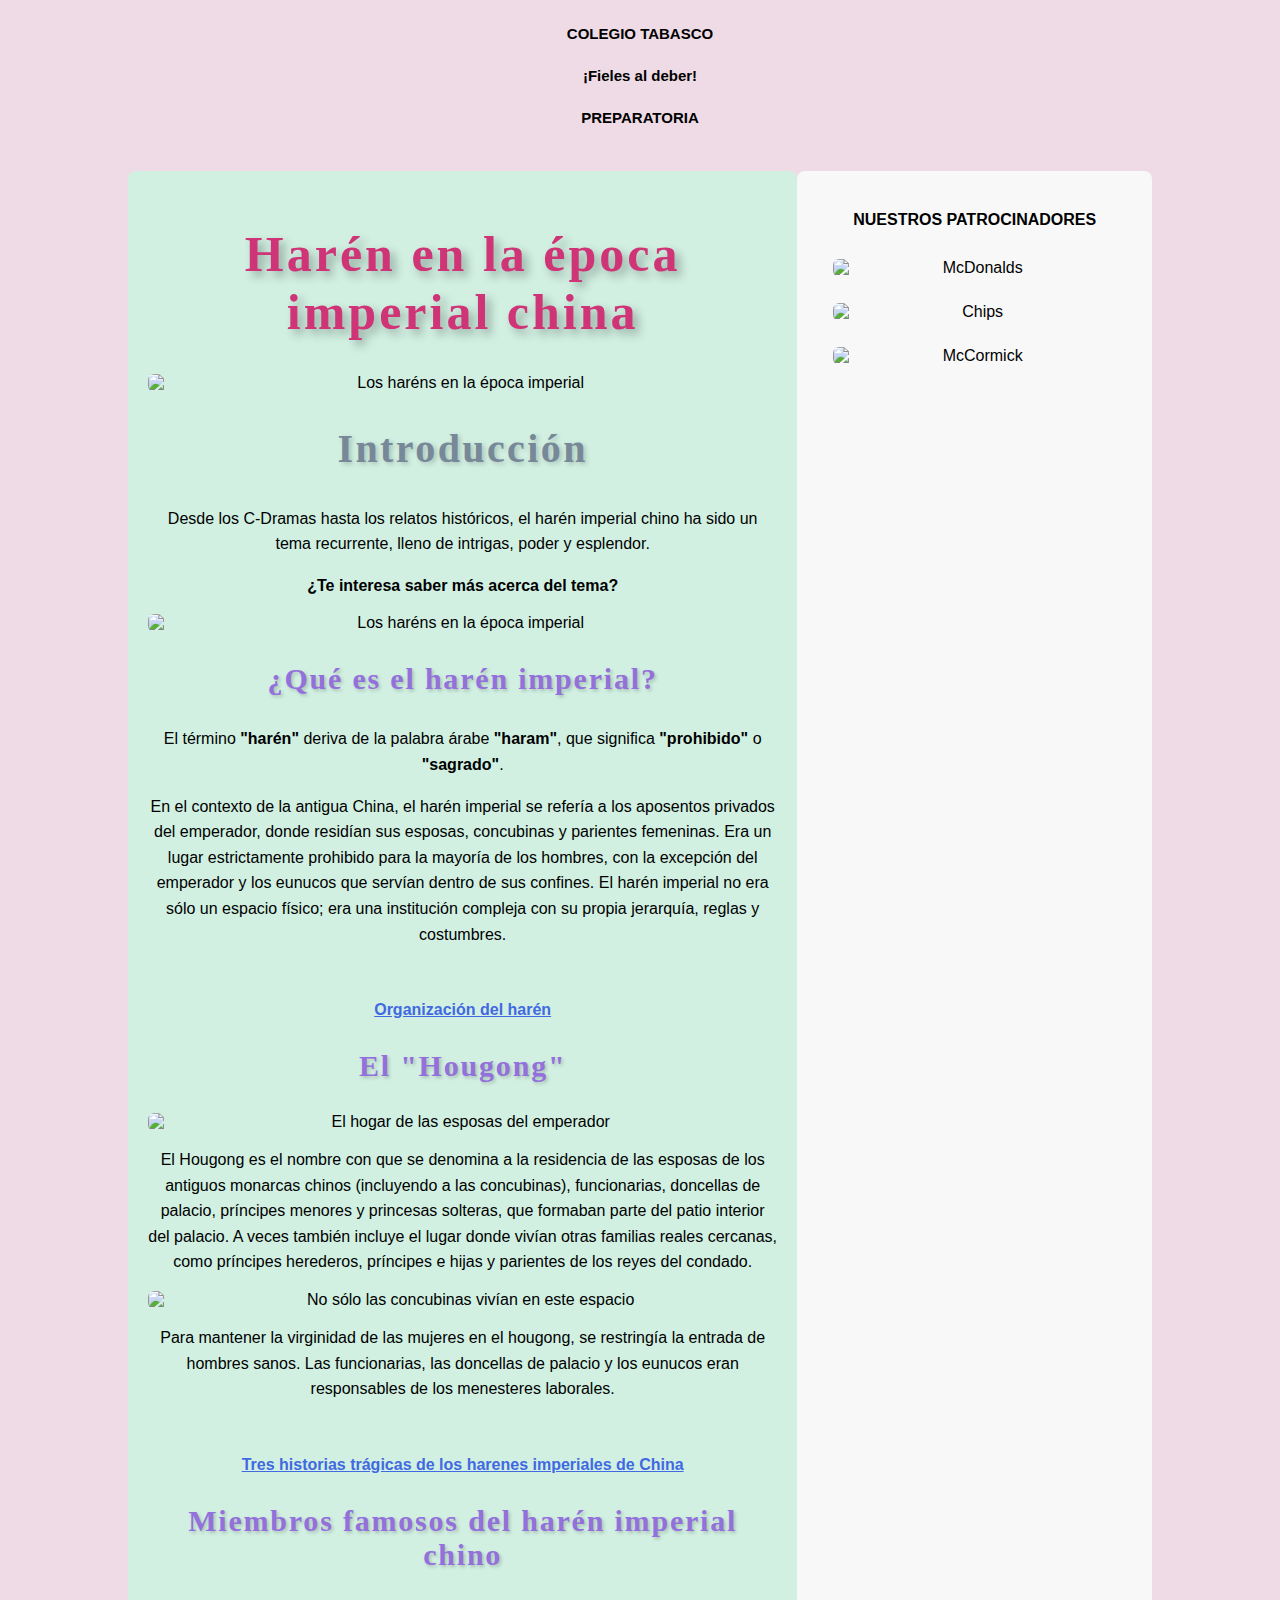
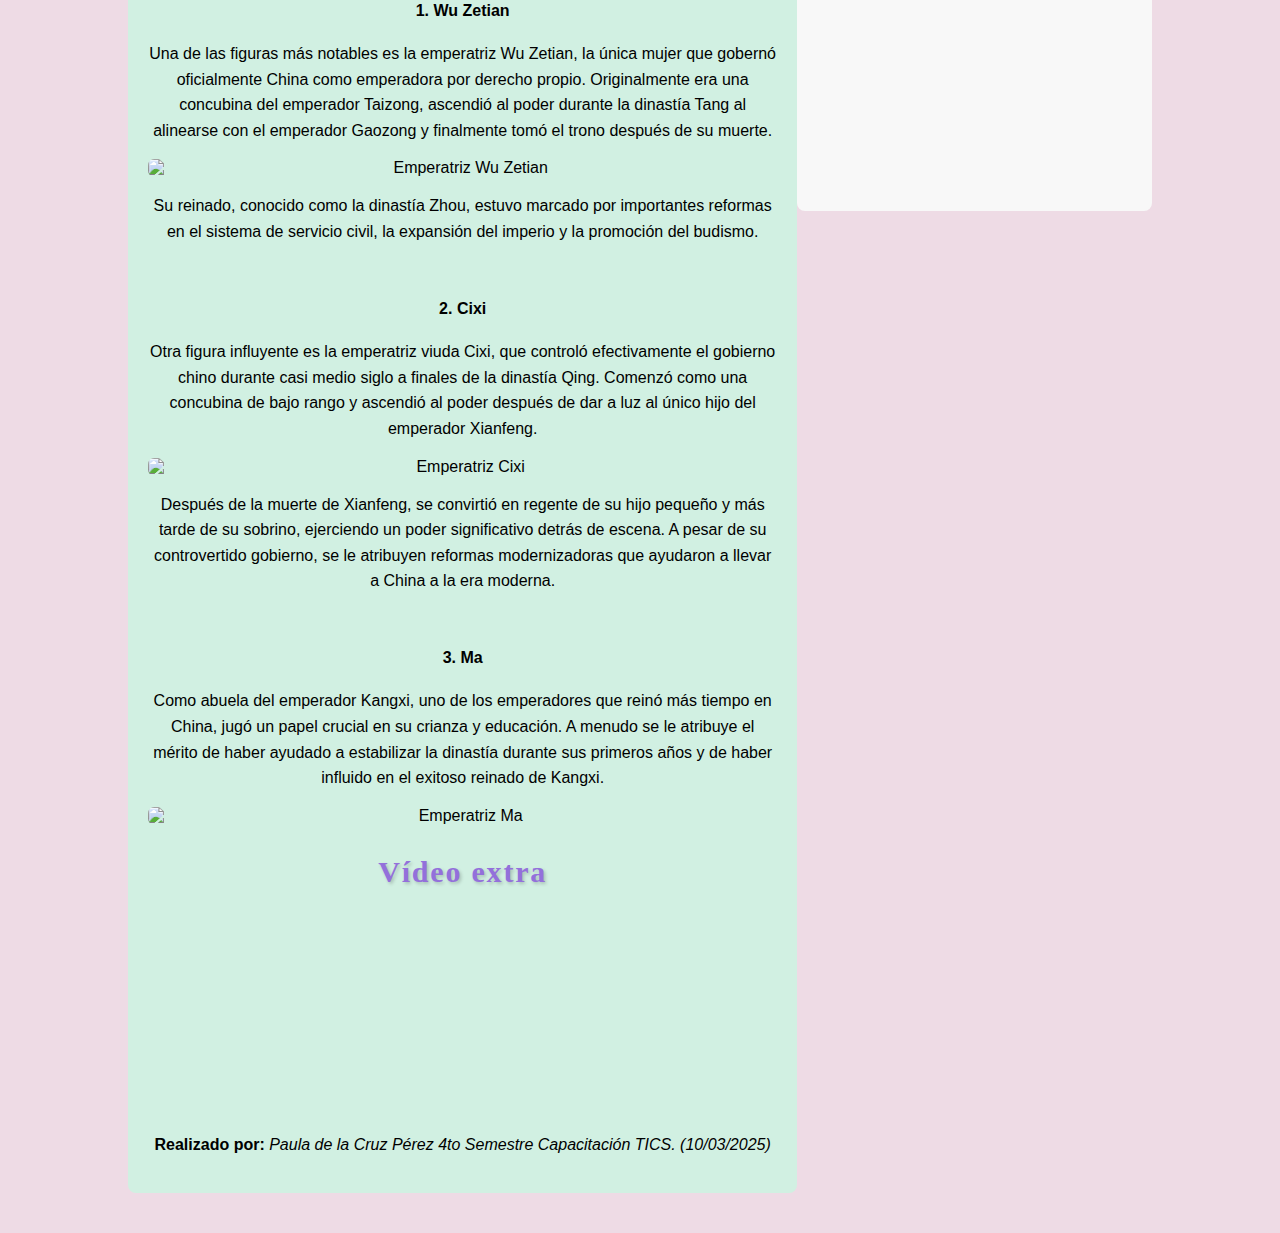
==== p1.html @ 60cf9e79 "Add files via upload" ====
<!DOCTYPE html>
<html lang="es">
<head>
    <meta charset="UTF-8">
    <meta name="viewport" content="width=device-width, initial-scale=1.0">
    <link rel="stylesheet" href="estilos.css">
    <title>Harén en la época imperial china</title>
</head>
<body>
    <center>
        <h5>COLEGIO TABASCO</h5>
        <h5>¡Fieles al deber!</h5>
        <h5>PREPARATORIA</h5>
    </center>
    <div class="main-container">
        <div class="content">
            <h1>Harén en la época imperial china</h1>
            <center>
                <img src="Recursos/images/ft3.jpg" alt="Los haréns en la época imperial" style="max-width: 100%; height: auto;">
            </center>
            <h2>Introducción</h2>
            <p>Desde los C-Dramas hasta los relatos históricos, el harén imperial chino ha sido un tema recurrente, lleno de intrigas, poder y esplendor.</p>
            <p><b>¿Te interesa saber más acerca del tema?</b></p>
            <center>
                <img src="Recursos/images/intro.jpg" alt="Los haréns en la época imperial" style="max-width: 100%; height: auto;">
            </center>
            <h3>¿Qué es el harén imperial?</h3>
            <p>El término <b>"harén"</b> deriva de la palabra árabe <b>"haram"</b>, que significa <b>"prohibido"</b> o <b>"sagrado"</b>.</p>
            <p>En el contexto de la antigua China, el harén imperial se refería a los aposentos privados del emperador, donde residían sus esposas, concubinas y parientes femeninas. Era un lugar estrictamente prohibido para la mayoría de los hombres, con la excepción del emperador y los eunucos que servían dentro de sus confines. El harén imperial no era sólo un espacio físico; era una institución compleja con su propia jerarquía, reglas y costumbres.</p><br>
            <a href="pagina1.html" target="_blank"><u>Organización del harén</u></a>
            <h3>El "Hougong"</h3>
            <center>
                <img src="Recursos/images/ft4.jpg" alt="El hogar de las esposas del emperador" style="max-width: 100%; height: auto;">
            </center>
            <p>El Hougong es el nombre con que se denomina a la residencia de las esposas de los antiguos monarcas chinos (incluyendo a las concubinas), funcionarias, doncellas de palacio, príncipes menores y princesas solteras, que formaban parte del patio interior del palacio. A veces también incluye el lugar donde vivían otras familias reales cercanas, como príncipes herederos, príncipes e hijas y parientes de los reyes del condado.</p>
            <center>
                <img src="Recursos/images/ft2.jpg" alt="No sólo las concubinas vivían en este espacio" style="max-width: 100%; height: auto;">
            </center>
            <p>Para mantener la virginidad de las mujeres en el hougong, se restringía la entrada de hombres sanos. Las funcionarias, las doncellas de palacio y los eunucos eran responsables de los menesteres laborales.</p><br>
            <a href="https://www.thecollector.com/tragic-tales-imperial-china-harems/" target="_blank"><u>Tres historias trágicas de los harenes imperiales de China</u></a>
            <h3>Miembros famosos del harén imperial chino</h3>
            <h4>1. Wu Zetian</h4>
            <p>Una de las figuras más notables es la emperatriz Wu Zetian, la única mujer que gobernó oficialmente China como emperadora por derecho propio. Originalmente era una concubina del emperador Taizong, ascendió al poder durante la dinastía Tang al alinearse con el emperador Gaozong y finalmente tomó el trono después de su muerte.</p>
            <center>
                <img src="Recursos/images/ft7.jpg" alt="Emperatriz Wu Zetian" style="max-width: 100%; height: auto;">
            </center>
            <p>Su reinado, conocido como la dinastía Zhou, estuvo marcado por importantes reformas en el sistema de servicio civil, la expansión del imperio y la promoción del budismo.</p><br>
            <h4>2. Cixi</h4>
            <p>Otra figura influyente es la emperatriz viuda Cixi, que controló efectivamente el gobierno chino durante casi medio siglo a finales de la dinastía Qing. Comenzó como una concubina de bajo rango y ascendió al poder después de dar a luz al único hijo del emperador Xianfeng.</p>
            <center>
                <img src="Recursos/images/ft8.jpg" alt="Emperatriz Cixi" style="max-width: 100%; height: auto;">
            </center>
            <p>Después de la muerte de Xianfeng, se convirtió en regente de su hijo pequeño y más tarde de su sobrino, ejerciendo un poder significativo detrás de escena. A pesar de su controvertido gobierno, se le atribuyen reformas modernizadoras que ayudaron a llevar a China a la era moderna.</p><br>
            <h4>3. Ma</h4>
            <p>Como abuela del emperador Kangxi, uno de los emperadores que reinó más tiempo en China, jugó un papel crucial en su crianza y educación. A menudo se le atribuye el mérito de haber ayudado a estabilizar la dinastía durante sus primeros años y de haber influido en el exitoso reinado de Kangxi.</p>
            <center>
                <img src="Recursos/images/ft9.jpg" alt="Emperatriz Ma" style="max-width: 100%; height: auto;">
            </center>
            <h3>Vídeo extra</h3>
            <div class="video-responsive">
                <iframe width="560" height="315" src="https://www.youtube.com/embed/HosY8SjmaV4?si=fNg9h1ES2xaSTY8A" title="YouTube video player" frameborder="0" allow="accelerometer; autoplay; clipboard-write; encrypted-media; gyroscope; picture-in-picture; web-share" referrerpolicy="strict-origin-when-cross-origin" allowfullscreen></iframe>
            </div>
            <p text-align:center><b>Realizado por:</b><i> Paula de la Cruz Pérez 4to Semestre Capacitación TICS. (10/03/2025)</i></p>
        </div>
        <div class="sidebar">
            <p><b>NUESTROS PATROCINADORES</b></p>
            <img src="Recursos/images/an1.jpg" alt="McDonalds" style="max-width: 100%; height: auto;">
            <img src="Recursos/images/an2.jpg" alt="Chips" style="max-width: 100%; height: auto;">
            <img src="Recursos/images/an3.jpg" alt="McCormick" style="max-width: 100%; height: auto;">
        </div>
    </div>
</body>
</html>
---- estilos.css ----
body {
    background-color: #EEDBE5;
    font-family: Rockwell, sans-serif;
    margin: 0;
    padding: 0;
    text-align: center;
}

.main-container {
    width: 90%;
    margin: 1em auto;
    display: flex;
    flex-wrap: wrap;
}

.content {
    flex: 2;
    padding: 1em;
    background-color: #D1F0E2;
    border-radius: 0.5em;
}

.sidebar {
    flex: 1;
    padding: 1em;
    background-color: #F8F8F8;
    border-radius: 0.5em;
    display: flex;
    flex-direction: column;
    align-items: center;
    max-height: 80em;
    overflow-y: auto;
}

.sidebar img {
    max-width: 100%;
    width: 90%;
    max-height: 30em;
    margin-bottom: 1em;
}

h1 {
    color: #CF3476;
    font-family: 'Rockwell', serif;
    font-size: 3em;
    text-shadow: 0.1em 0.1em 0.2em rgba(0, 0, 0, 0.3);
    letter-spacing: 0.06em;
    text-align: center;
}

h2 {
    color: #778899;
    font-family: 'Rockwell', serif;
    font-size: 2.5em;
    text-shadow: 0.06em 0.06em 0.12em rgba(0, 0, 0, 0.2);
    letter-spacing: 0.06em;
    text-align: center;
}

h3 {
    color: #9370DB;
    font-family: 'Rockwell', serif;
    font-size: 2em;
    text-shadow: 0.06em 0.06em 0.12em rgba(0, 0, 0, 0.2);
    letter-spacing: 0.06em;
    text-align: center;
}

p {
    line-height: 1.6;
}

h5 {
    font-family: Arial, sans-serif;
    font-size: 1em;
}

img {
    max-width: 100%;
    height: auto;
    border-radius: 0.4em;
    margin: 0.5em auto;
    display: block;
}

a {
    color: #4169E1;
    text-decoration: none;
    font-weight: bold;
    display: block;
    text-align: center;
    margin-top: 1em;
}

a:visited {
    color: #800080;
}

.video-responsive {
    position: relative;
    width: 100%;
    height: 0;
    padding-bottom: 56.25%; 
}

.video-responsive iframe {
    position: absolute;
    top: 0;
    left: 0;
    width: 100%;
    height: 100%;
}

@media (min-width: 769px) {
    /* Estilos para PC */
    .main-container {
        width: 80%;
        margin: 20px auto;
        padding: 20px;
    }

    .content {
        padding: 20px;
    }

    .sidebar {
        padding: 20px;
        max-height: 1600px;
    }

    .sidebar img {
        max-height: 500px;
    }

    h1 {
        font-size: 50px;
    }

    h2 {
        font-size: 40px;
    }

    h3 {
        font-size: 30px;
    }

    h5 {
        font-size: 15px;
    }

    img {
        margin: 10px auto;
    }

    a {
        margin-top: 20px;
    }

    .video-responsive {
        padding-bottom: 31.25%;
    }
}

@media (max-width: 768px) {
    .main-container {
        flex-direction: column;
    }

    .sidebar {
        max-height: none;
    }

    .content,
    .sidebar {
        flex: 1;
        padding: 0.5em;
    }

    h1 {
        font-size: 2em;
    }

    h2 {
        font-size: 1.8em;
    }

    h3 {
        font-size: 1.5em;
    }

    .sidebar img {
        max-height: 20em;
    }
}
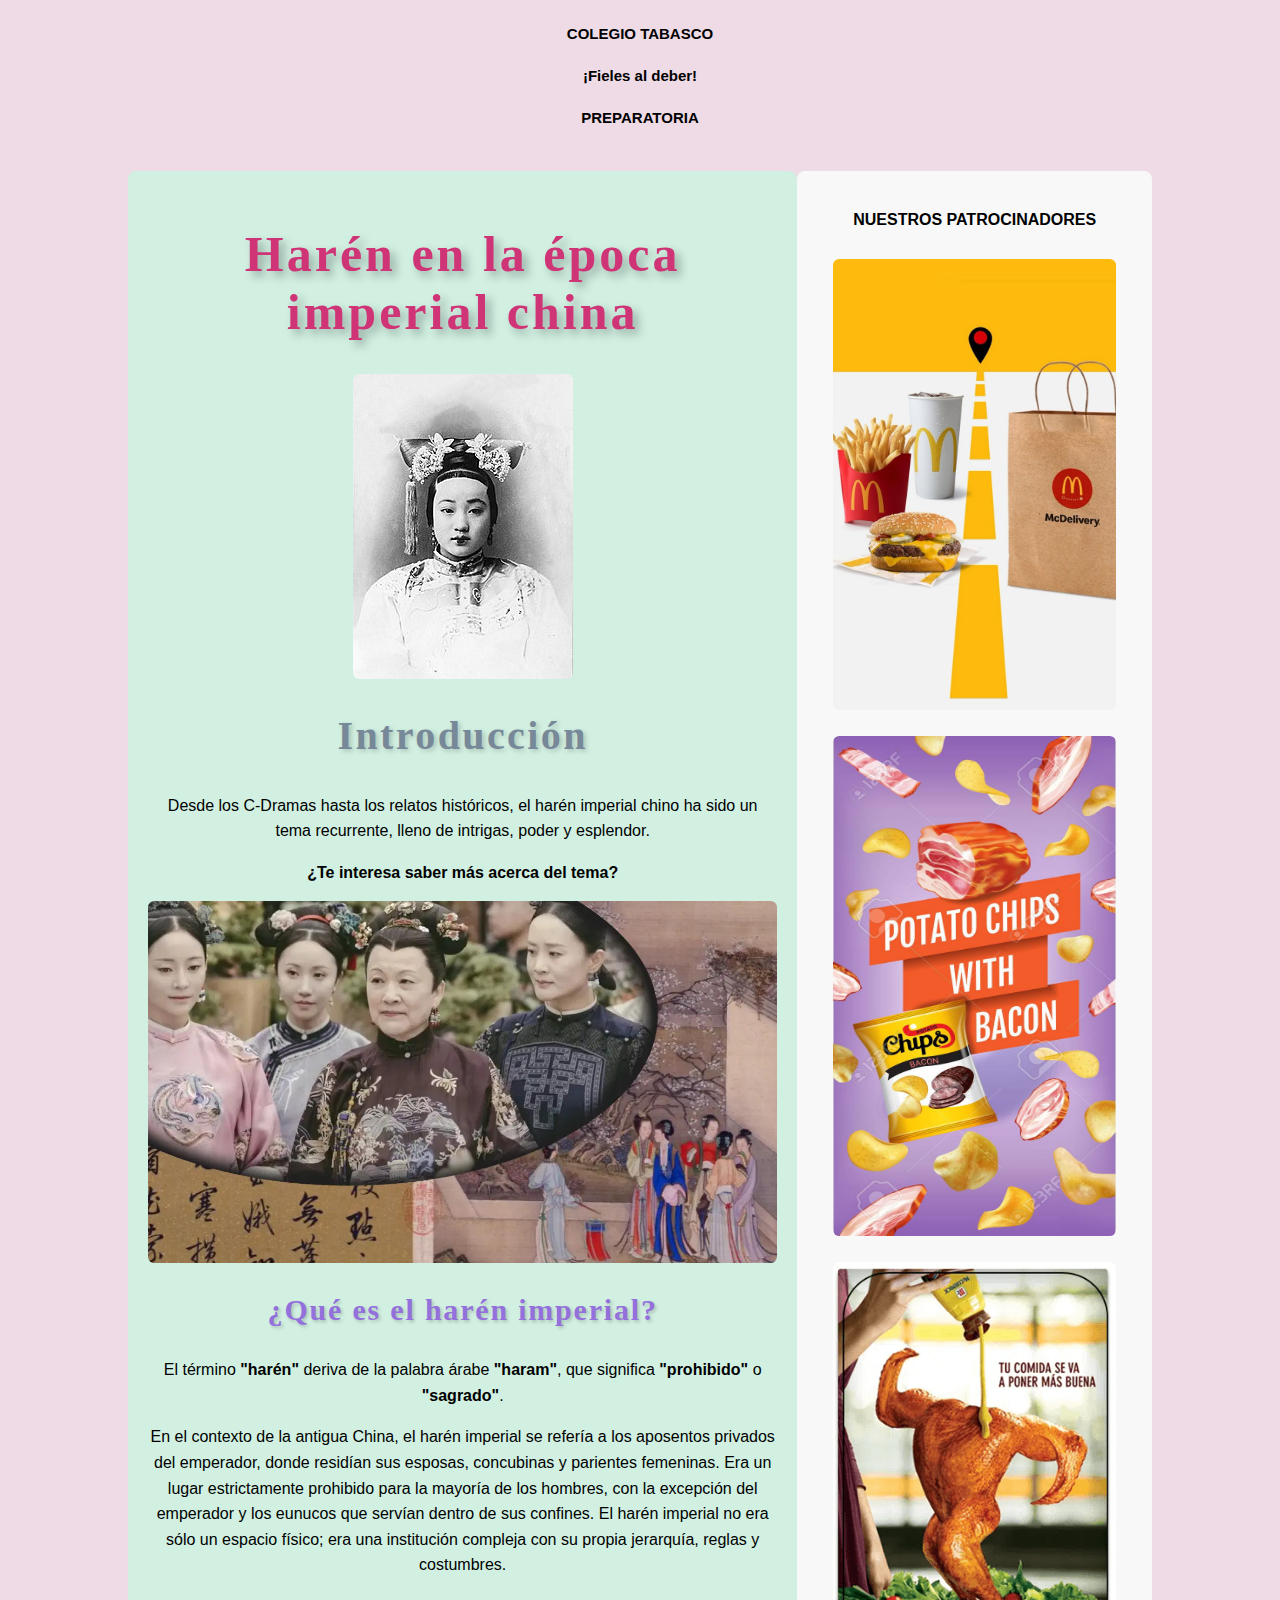
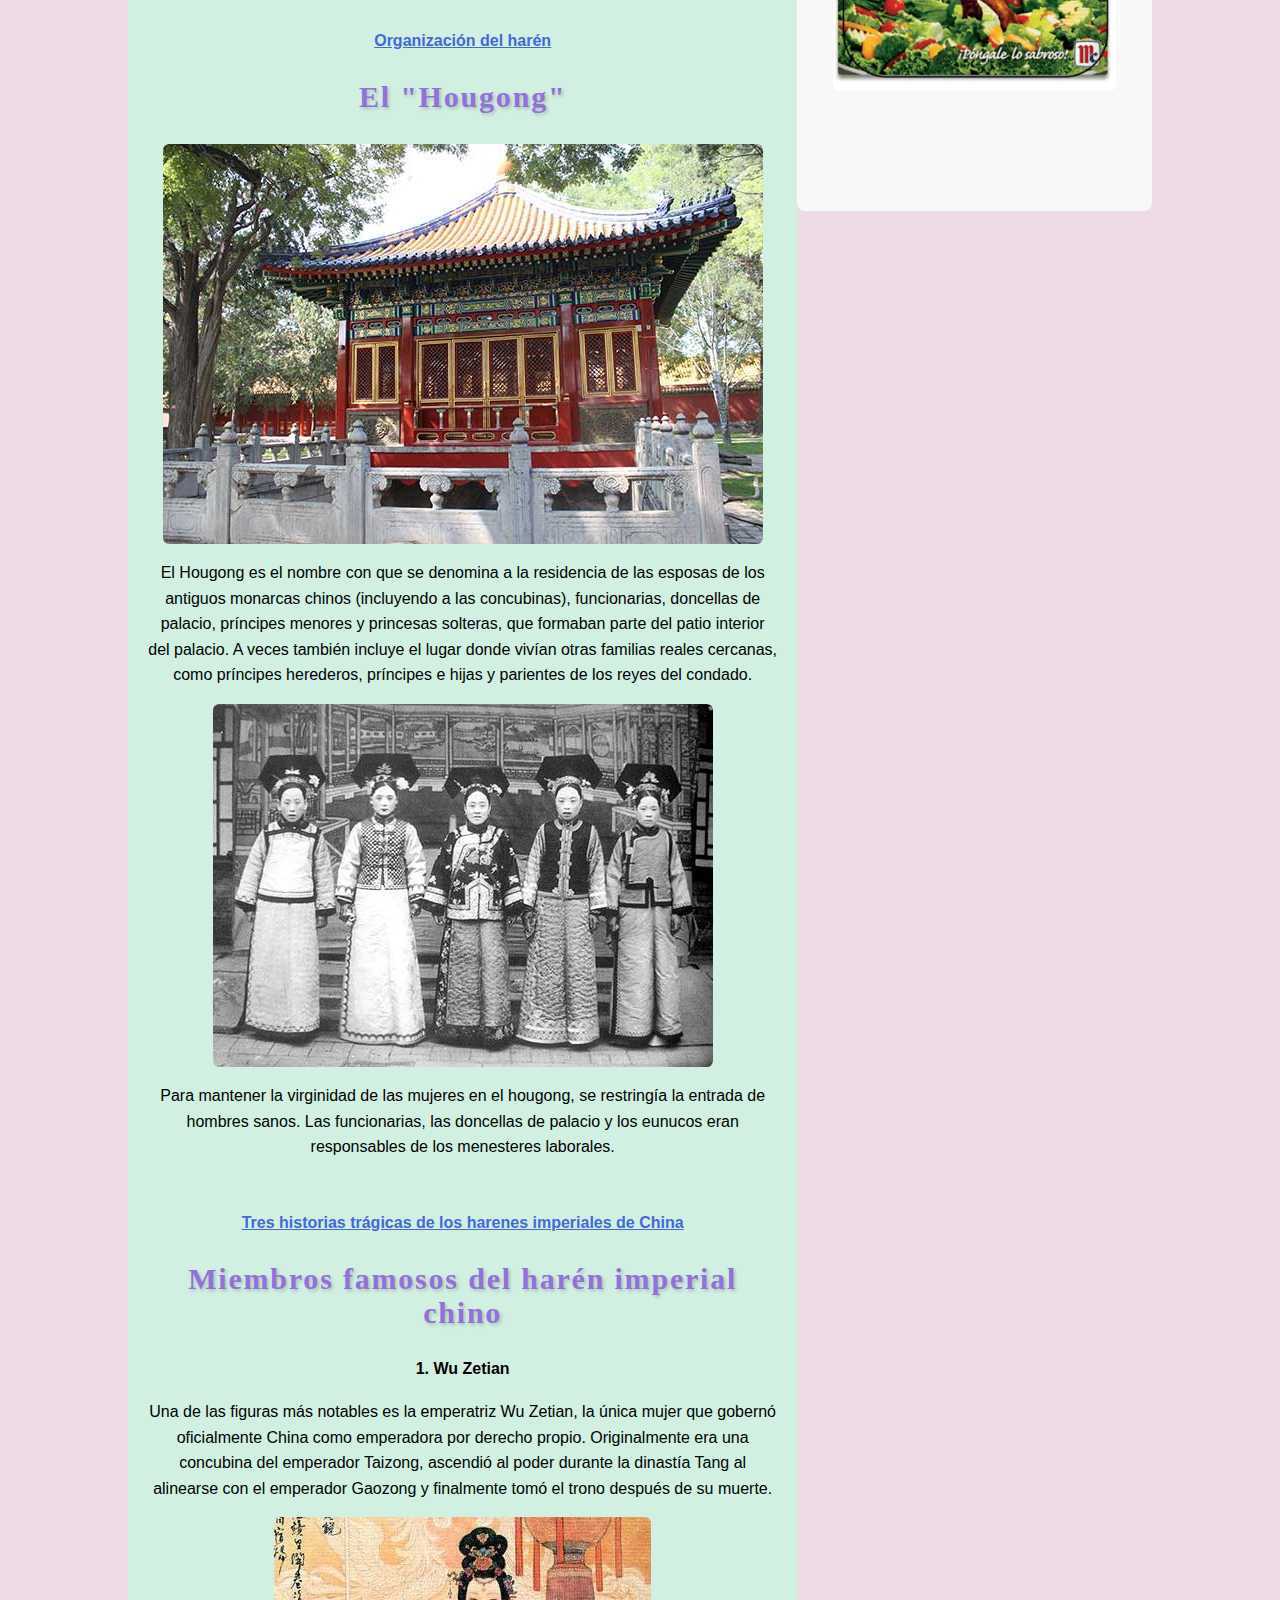
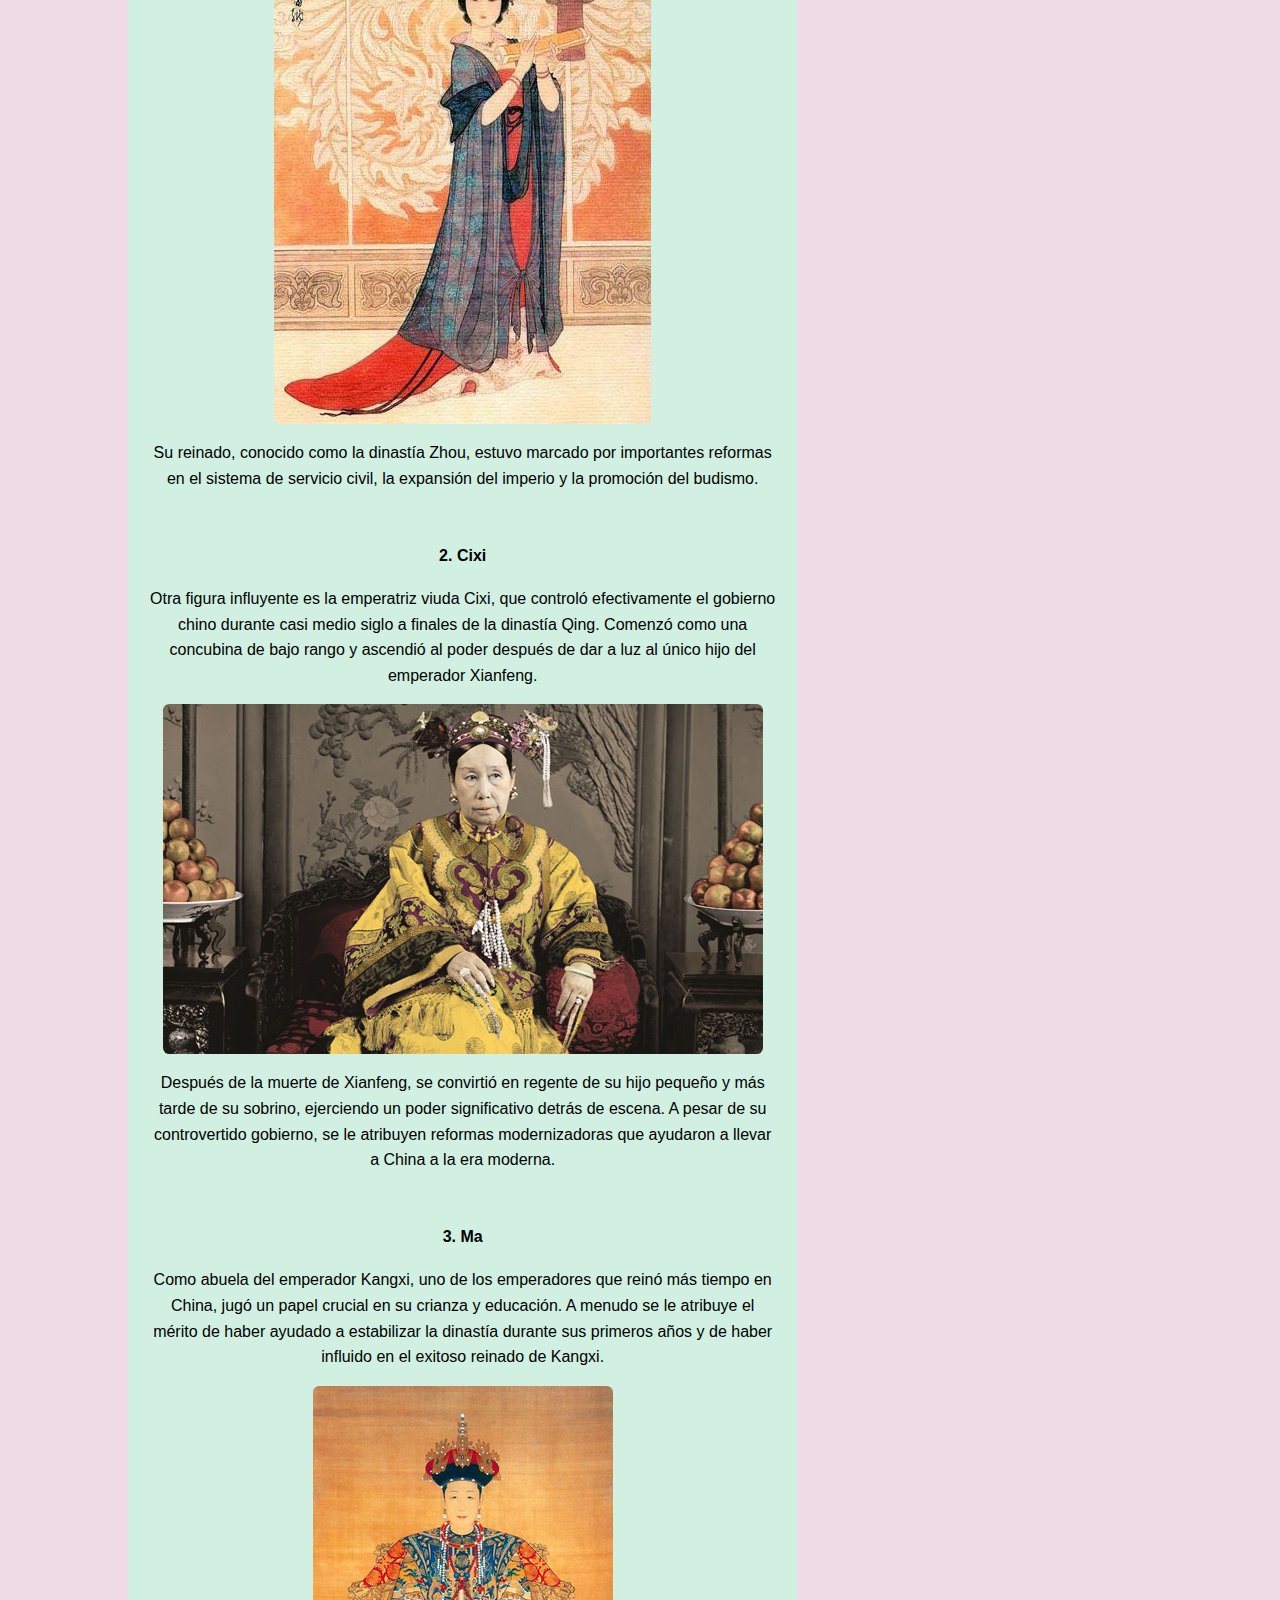
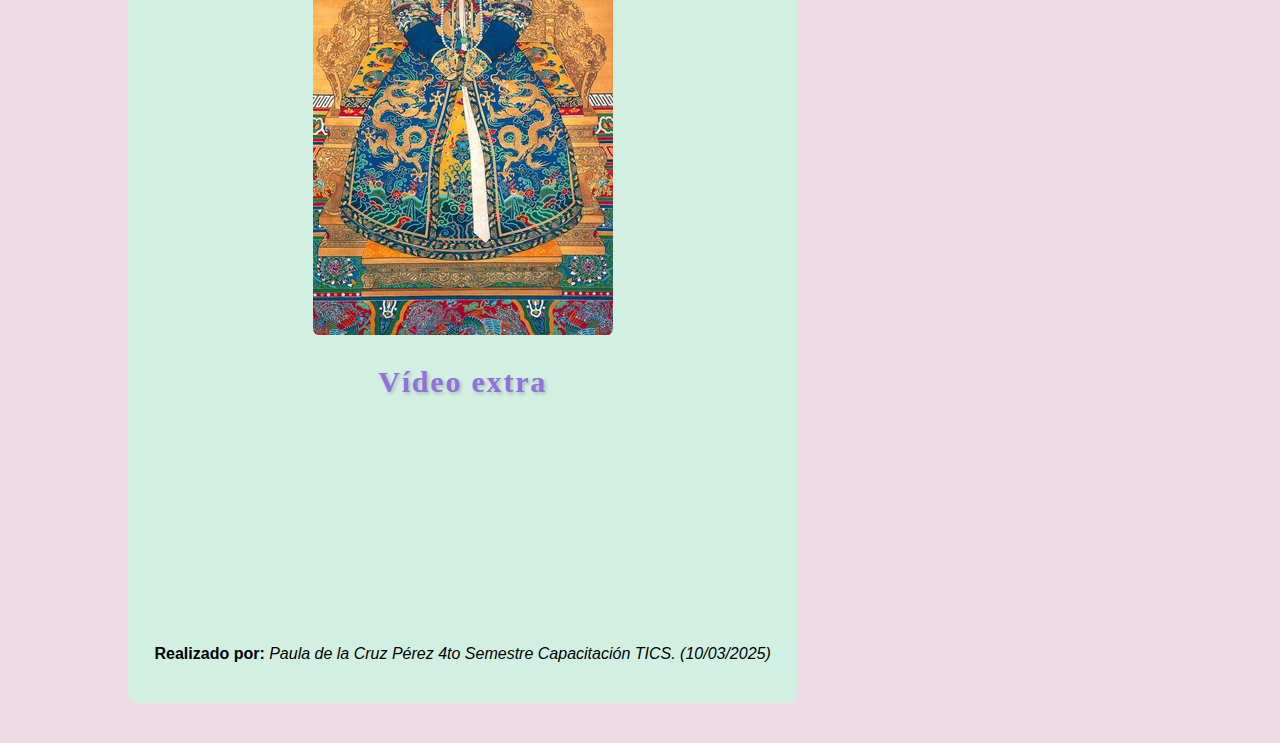
==== commit 38560c7a: "Update p1.html" ====
--- a/p1.html
+++ b/p1.html
@@ -16,13 +16,13 @@
         <div class="content">
             <h1>Harén en la época imperial china</h1>
             <center>
-                <img src="Recursos/images/ft3.jpg" alt="Los haréns en la época imperial" style="max-width: 100%; height: auto;">
+                <img src="ft3.jpg" alt="Los haréns en la época imperial" style="max-width: 100%; height: auto;">
             </center>
             <h2>Introducción</h2>
             <p>Desde los C-Dramas hasta los relatos históricos, el harén imperial chino ha sido un tema recurrente, lleno de intrigas, poder y esplendor.</p>
             <p><b>¿Te interesa saber más acerca del tema?</b></p>
             <center>
-                <img src="Recursos/images/intro.jpg" alt="Los haréns en la época imperial" style="max-width: 100%; height: auto;">
+                <img src="intro.jpg" alt="Los haréns en la época imperial" style="max-width: 100%; height: auto;">
             </center>
             <h3>¿Qué es el harén imperial?</h3>
             <p>El término <b>"harén"</b> deriva de la palabra árabe <b>"haram"</b>, que significa <b>"prohibido"</b> o <b>"sagrado"</b>.</p>
@@ -30,11 +30,11 @@
             <a href="pagina1.html" target="_blank"><u>Organización del harén</u></a>
             <h3>El "Hougong"</h3>
             <center>
-                <img src="Recursos/images/ft4.jpg" alt="El hogar de las esposas del emperador" style="max-width: 100%; height: auto;">
+                <img src="ft4.jpg" alt="El hogar de las esposas del emperador" style="max-width: 100%; height: auto;">
             </center>
             <p>El Hougong es el nombre con que se denomina a la residencia de las esposas de los antiguos monarcas chinos (incluyendo a las concubinas), funcionarias, doncellas de palacio, príncipes menores y princesas solteras, que formaban parte del patio interior del palacio. A veces también incluye el lugar donde vivían otras familias reales cercanas, como príncipes herederos, príncipes e hijas y parientes de los reyes del condado.</p>
             <center>
-                <img src="Recursos/images/ft2.jpg" alt="No sólo las concubinas vivían en este espacio" style="max-width: 100%; height: auto;">
+                <img src="ft2.jpg" alt="No sólo las concubinas vivían en este espacio" style="max-width: 100%; height: auto;">
             </center>
             <p>Para mantener la virginidad de las mujeres en el hougong, se restringía la entrada de hombres sanos. Las funcionarias, las doncellas de palacio y los eunucos eran responsables de los menesteres laborales.</p><br>
             <a href="https://www.thecollector.com/tragic-tales-imperial-china-harems/" target="_blank"><u>Tres historias trágicas de los harenes imperiales de China</u></a>
@@ -42,19 +42,19 @@
             <h4>1. Wu Zetian</h4>
             <p>Una de las figuras más notables es la emperatriz Wu Zetian, la única mujer que gobernó oficialmente China como emperadora por derecho propio. Originalmente era una concubina del emperador Taizong, ascendió al poder durante la dinastía Tang al alinearse con el emperador Gaozong y finalmente tomó el trono después de su muerte.</p>
             <center>
-                <img src="Recursos/images/ft7.jpg" alt="Emperatriz Wu Zetian" style="max-width: 100%; height: auto;">
+                <img src="ft7.jpg" alt="Emperatriz Wu Zetian" style="max-width: 100%; height: auto;">
             </center>
             <p>Su reinado, conocido como la dinastía Zhou, estuvo marcado por importantes reformas en el sistema de servicio civil, la expansión del imperio y la promoción del budismo.</p><br>
             <h4>2. Cixi</h4>
             <p>Otra figura influyente es la emperatriz viuda Cixi, que controló efectivamente el gobierno chino durante casi medio siglo a finales de la dinastía Qing. Comenzó como una concubina de bajo rango y ascendió al poder después de dar a luz al único hijo del emperador Xianfeng.</p>
             <center>
-                <img src="Recursos/images/ft8.jpg" alt="Emperatriz Cixi" style="max-width: 100%; height: auto;">
+                <img src="ft8.jpg" alt="Emperatriz Cixi" style="max-width: 100%; height: auto;">
             </center>
             <p>Después de la muerte de Xianfeng, se convirtió en regente de su hijo pequeño y más tarde de su sobrino, ejerciendo un poder significativo detrás de escena. A pesar de su controvertido gobierno, se le atribuyen reformas modernizadoras que ayudaron a llevar a China a la era moderna.</p><br>
             <h4>3. Ma</h4>
             <p>Como abuela del emperador Kangxi, uno de los emperadores que reinó más tiempo en China, jugó un papel crucial en su crianza y educación. A menudo se le atribuye el mérito de haber ayudado a estabilizar la dinastía durante sus primeros años y de haber influido en el exitoso reinado de Kangxi.</p>
             <center>
-                <img src="Recursos/images/ft9.jpg" alt="Emperatriz Ma" style="max-width: 100%; height: auto;">
+                <img src="ft9.jpg" alt="Emperatriz Ma" style="max-width: 100%; height: auto;">
             </center>
             <h3>Vídeo extra</h3>
             <div class="video-responsive">
@@ -64,10 +64,10 @@
         </div>
         <div class="sidebar">
             <p><b>NUESTROS PATROCINADORES</b></p>
-            <img src="Recursos/images/an1.jpg" alt="McDonalds" style="max-width: 100%; height: auto;">
-            <img src="Recursos/images/an2.jpg" alt="Chips" style="max-width: 100%; height: auto;">
-            <img src="Recursos/images/an3.jpg" alt="McCormick" style="max-width: 100%; height: auto;">
+            <img src="an1.jpg" alt="McDonalds" style="max-width: 100%; height: auto;">
+            <img src="an2.jpg" alt="Chips" style="max-width: 100%; height: auto;">
+            <img src="an3.jpg" alt="McCormick" style="max-width: 100%; height: auto;">
         </div>
     </div>
 </body>
-</html>+</html>
